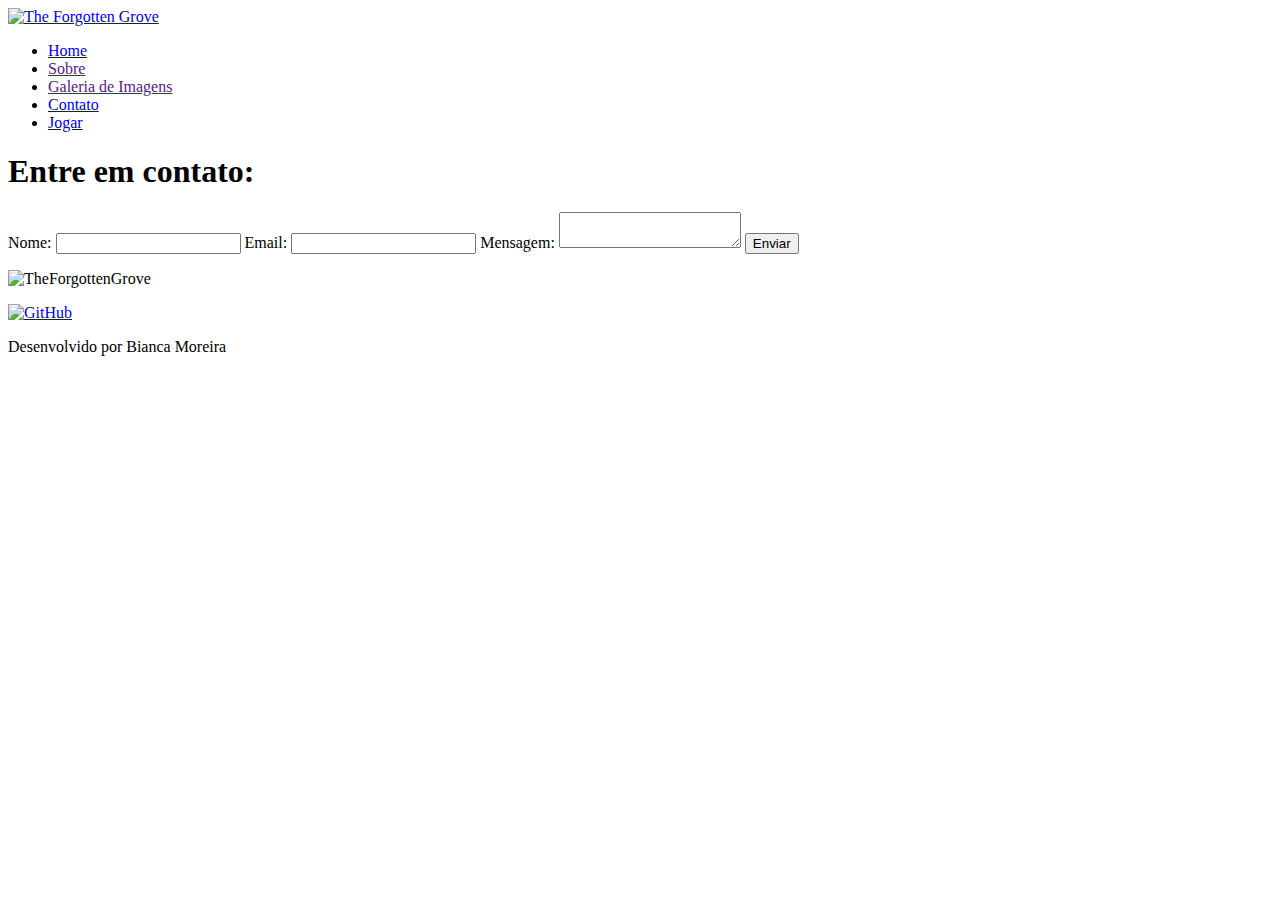
==== contato.html @ 0e37df90 "Contato" ====
<!DOCTYPE html>
<html lang="pt-br">
<head>
    <meta charset="UTF-8">
    <meta name="viewport" content="width=device-width, initial-scale=1.0">
    <title>The Forgotten Groove</title>
    <link rel="stylesheet" href="style.css">
    <meta name="description" content="Site do Projeto TechAcademy">

    <link rel="shortcut icon" href="images/icon.png">
</head>
<body>

    <header class="header">
        <div class="flex">
        <div class="flex-col1">
        <a href="index.html" title="Home" class="header-logo">
            <img src="images/logo.png" alt="The Forgotten Grove">
        </a> 
        </div>
        <div class="flex-col2">
        <nav class="header-nav">
            <ul>
                <li>
                    <a href="index.html" title="Home">Home</a>
                </li>
                <li>
                    <a href="" title="Sobre">Sobre</a>
                </li>
                <li>
                    <a href="" title="Galeria de Imagens">Galeria de Imagens</a>
                </li>
                <li>
                    <a href="contato.html" title="Contato">Contato</a>
                </li>
                <li>
                    <a href="jogar.html" title="Jogar" class="btn">Jogar</a>
                </li>
            </ul>
        </nav>
    </div>
</div>
    </header>

    <h1>Entre em contato:</h1>

    <main>
    <section class="sobre">
    <form id="contatoForm">
        <label for="nome">Nome:</label>
        <input type="text" id="nome" name="nome" required>
      
        <label for="email">Email:</label>
        <input type="email" id="email" name="email" required>
      
        <label for="mensagem">Mensagem:</label>
        <textarea id="mensagem" name="mensagem" required></textarea>
      
        <button type="submit" class="btn">Enviar</button>
        <p id="mensagemErro" style="color: red;"></p>
      </form>
    </section>
    </main>

    <footer class="footer">
        <div class="container center">
            <p>
                <img src="images/logo.png" alt="TheForgottenGrove">
            </p>
            <div class="social-icons">
                <a href="https://github.com/bianca-mps" target="_blank">
                    <img src="https://cdn-icons-png.flaticon.com/512/733/733553.png" alt="GitHub" width="30">
                </a>
            </div>
            <p>
                Desenvolvido por Bianca Moreira
            </p>
        </div>
    </footer>
</body>
</html>
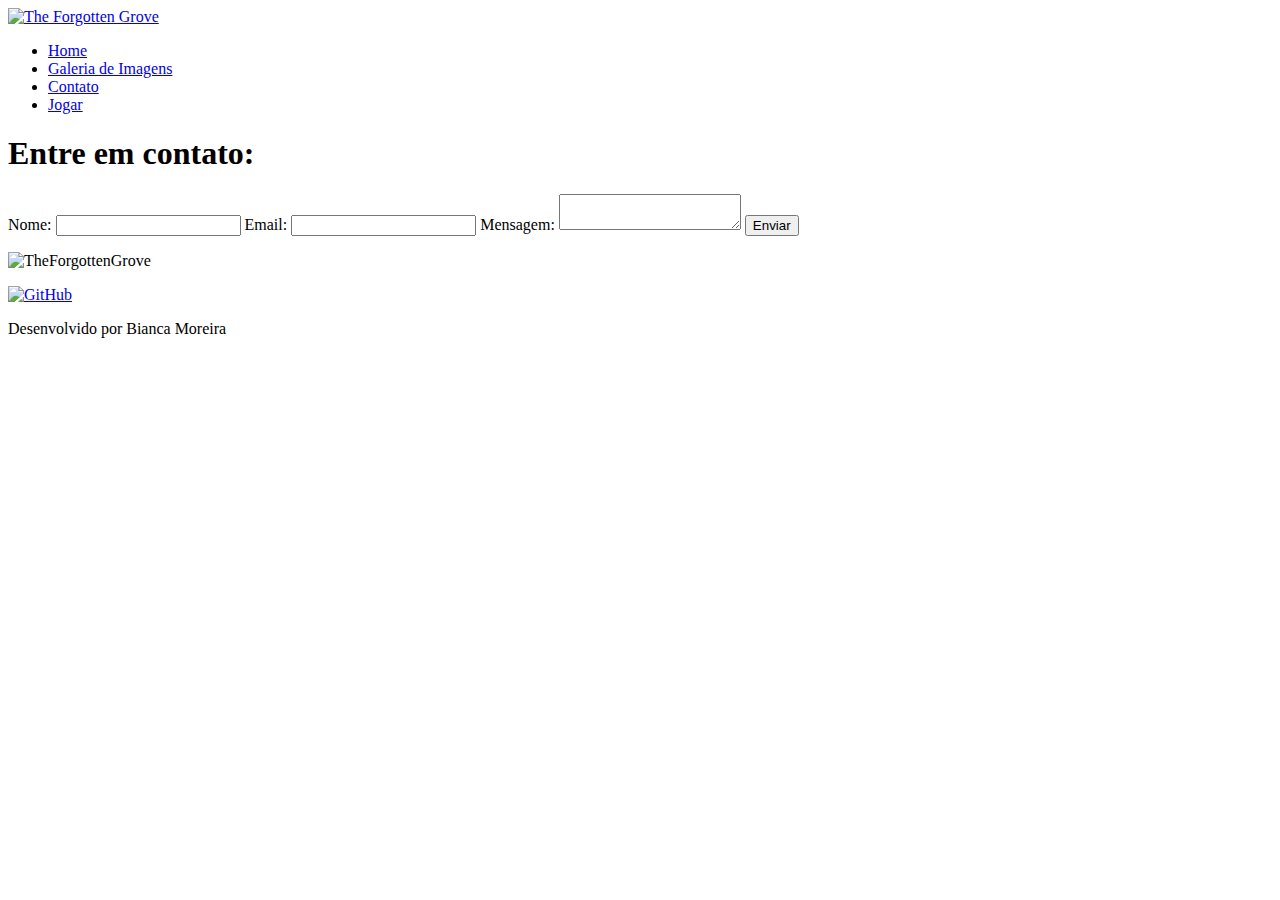
==== commit 661e5347: "Adicionando alert para pagina de Contato" ====
--- a/contato.html
+++ b/contato.html
@@ -25,10 +25,7 @@
                     <a href="index.html" title="Home">Home</a>
                 </li>
                 <li>
-                    <a href="" title="Sobre">Sobre</a>
-                </li>
-                <li>
-                    <a href="" title="Galeria de Imagens">Galeria de Imagens</a>
+                    <a href="galeria.html" title="Galeria de Imagens">Galeria de Imagens</a>
                 </li>
                 <li>
                     <a href="contato.html" title="Contato">Contato</a>
@@ -43,8 +40,7 @@
     </header>
 
     <h1>Entre em contato:</h1>
-
-    <main>
+    <main class="main-contato">
     <section class="sobre">
     <form id="contatoForm">
         <label for="nome">Nome:</label>
@@ -58,10 +54,11 @@
       
         <button type="submit" class="btn">Enviar</button>
         <p id="mensagemErro" style="color: red;"></p>
+        <p id="mensagemSucesso" style="color: green; display: none;">Mensagem enviada com sucesso!</p>
       </form>
     </section>
     </main>
-
+    
     <footer class="footer">
         <div class="container center">
             <p>
@@ -77,5 +74,27 @@
             </p>
         </div>
     </footer>
+
+    <script>
+        document.addEventListener('DOMContentLoaded', function () {
+          const form = document.getElementById('contatoForm');
+      
+          form.addEventListener('submit', function (event) {
+            event.preventDefault(); 
+      
+            const nome = form.nome.value.trim();
+            const email = form.email.value.trim();
+            const mensagem = form.mensagem.value.trim();
+      
+            if (nome && email && mensagem) {
+              alert("Mensagem enviada com sucesso!");
+
+              form.reset();
+            } else {
+              alert("Por favor, preencha todos os campos.");
+            }
+          });
+        });
+      </script>
 </body>
-</html>+</html> 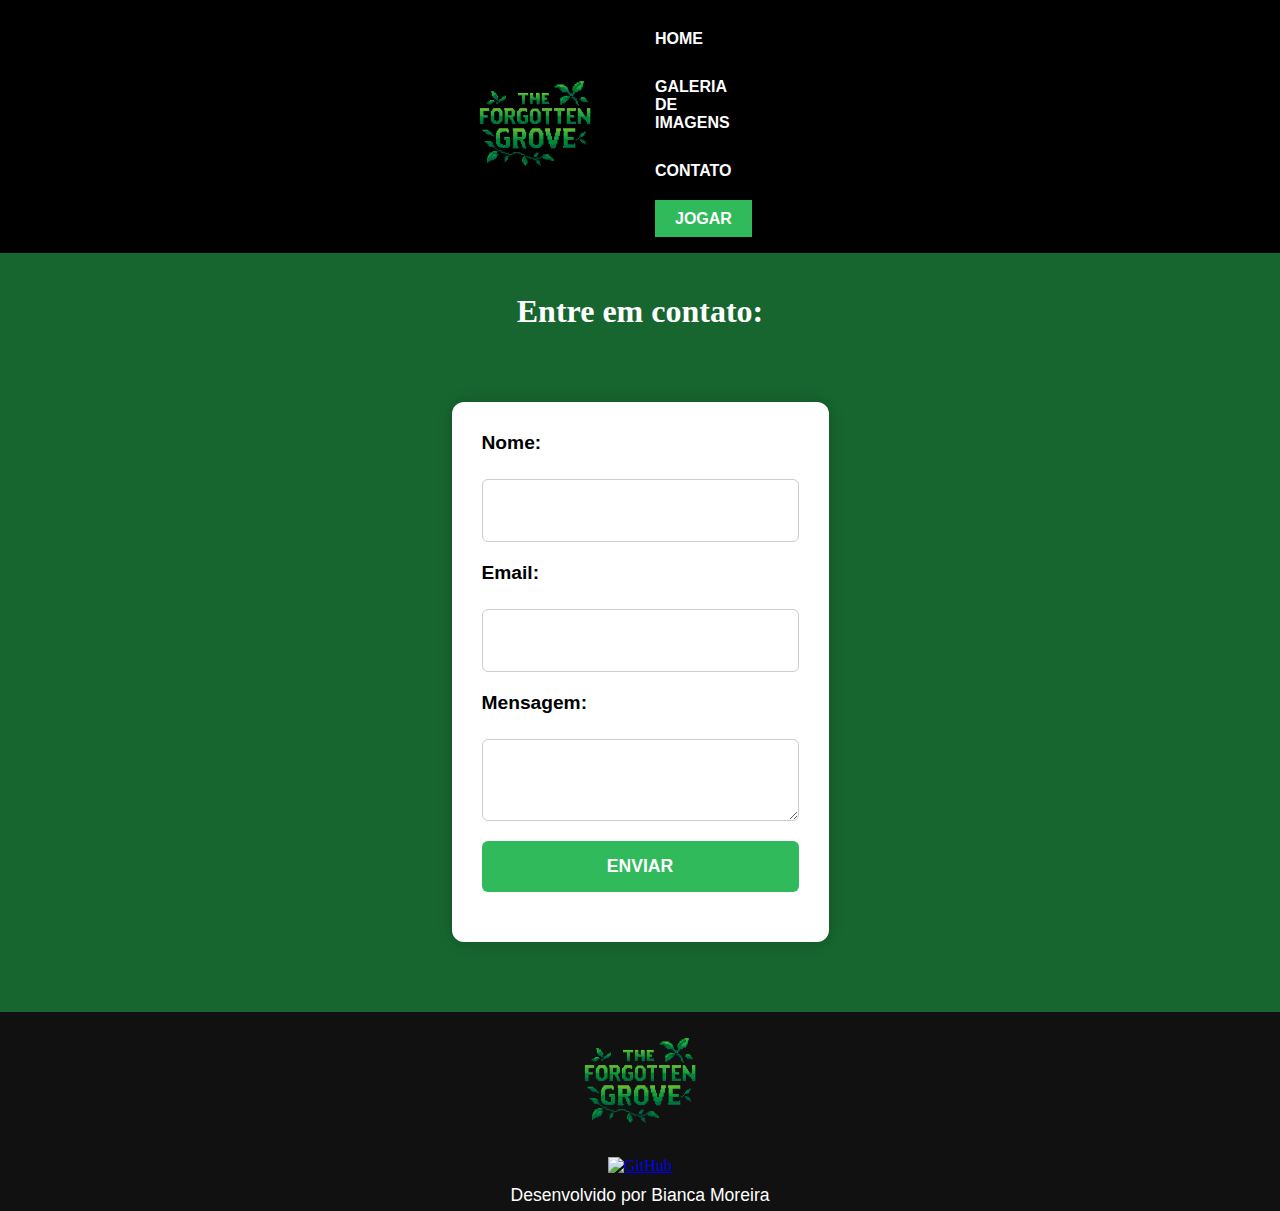
==== commit c68323da: "Pagina Contato" ====
--- a/contato.html
+++ b/contato.html
@@ -3,7 +3,7 @@
 <head>
     <meta charset="UTF-8">
     <meta name="viewport" content="width=device-width, initial-scale=1.0">
-    <title>The Forgotten Groove</title>
+    <title>The Forgotten Grove</title>
     <link rel="stylesheet" href="style.css">
     <meta name="description" content="Site do Projeto TechAcademy">
 
--- a/style.css
+++ b/style.css
@@ -0,0 +1,275 @@
+*{
+    margin: 0;
+    box-sizing: border-box;
+}
+
+body {
+    background-color: rgb(23, 102, 48);
+}
+
+header {
+    background-color: black;;
+    width: 100%;
+    height: 100;
+}
+
+.flex {
+    display: flex;
+    justify-content: space-between;
+    align-items: center;
+    height: 100%;
+    .flex-col1 {
+        display: flex;
+        align-items: center;
+        padding-left: 470px;
+    }
+    .flex-col1 img {
+        max-height: 130px;
+        width: auto;
+    }
+    .flex-col2 {
+        display: flex;
+        align-items: center;
+        padding-right: 600px;
+        padding-bottom: 10px;
+    }
+}
+
+nav {
+    float: right;
+    padding-right: 50px;
+    padding-top: 15px;
+    ul {
+        font-weight: bold;
+        font-family: Arial;
+        text-transform: uppercase;
+    }
+    li {
+        display: inline-block;
+        margin: 15px;
+    }
+    a {
+        color: white;
+        text-decoration: none;
+    }
+    a:hover {
+        color: rgb(20, 184, 77);
+    }
+    .btn {
+        background-color: rgb(48, 186, 92);
+        padding: 10px 20px 10px 20px;
+        border: 10px;
+    }
+    .btn:hover {
+        color: rgb(7, 139, 53);
+      }
+    }
+
+h1 {
+    text-align: center;
+    justify-content: center;
+    align-items: center;
+    padding-top: 40px;
+    font-family: verdana;
+    color: white;
+}
+
+.main-contato {
+        display: flex;
+        justify-content: center;
+        align-items: center;
+        flex-direction: column;
+        font-size: 7rem; /* aumenta o tamanho do título */
+        padding-top: 25px;
+        font-family: arial;
+      }
+      form {
+        display: flex;
+        flex-direction: column;
+        gap: 20px;
+        width: 100%;
+        max-width: 900px;
+        background-color: white;
+        padding: 30px;
+        border-radius: 12px;
+        box-shadow: 0 0 15px rgba(0, 0, 0, 0.2);
+        font-size: 1.2rem;
+      }
+      form input,form textarea {
+        padding: 20px 40px;
+        border: 1px solid #ccc;
+        border-radius: 6px;
+        font-size: 1.1rem;
+        width: 100%;
+      }
+      form label {
+        margin-bottom: 5px;
+        font-weight: bold;
+      }
+      form button {
+        background-color: rgb(48, 186, 92);
+        color: white;
+        padding: 15px 20px;
+        border-radius: 6px;
+        border: none;
+        text-transform: uppercase;
+        font-weight: bold;
+        font-size: 1.1rem;
+      }  
+      form button:hover {
+        background-color: rgb(4, 165, 60);
+      }
+      
+      .footer {
+        background-color: #111;
+        color: #fff;
+        padding: 05px ;
+        text-align: center;
+        margin-top: 70px;
+      }
+      
+      .footer .container {
+        display: flex;
+        flex-direction: column; 
+        align-items: center;
+        justify-content: center;
+        gap: 05px;
+      }
+      
+      .footer img {
+        max-width: 150px; 
+        height: 130px;
+      }
+      
+      .footer p {
+        margin: 0;
+        font-size: 1.1rem;
+        font-family: arial;
+      }
+
+      .social-icons {
+        display: flex;
+        padding-bottom: 05px;
+      }
+      
+      .social-icons img {
+        width: 30px;
+        height: 30px;
+        transition: transform 0.2s ease;
+      }
+      
+      .social-icons img:hover {
+        transform: scale(1.2);
+        filter: brightness(1.2);
+      }
+
+      .banner {
+        width: 100%;
+        overflow: hidden;
+    }
+    
+    .banner img {
+        width: 100%;
+        height: 650px; 
+        object-fit: cover; 
+        display: block;
+    }
+
+    p {
+      text-align: center;
+      font-family: verdana;
+    }
+
+   section.sobre .container p {
+    padding-top: 30px;
+    font-size: 1.1rem;
+    font-family: verdana;
+
+   }
+   h1 {
+    padding-bottom: 15px
+   }
+
+   section.historia .container {
+    display: flex;
+    flex-direction: row;
+    align-items: center;
+    justify-content: center;
+    gap: 40px;
+    padding: 60px 20px;
+    flex-wrap: wrap;
+
+  }
+ 
+  .img-game img {
+    max-width: 550px; 
+    width: 100%;
+    height: auto;
+    border-radius: 06px;
+    padding-right: 100px;
+    padding-top: 70px;
+  }
+
+
+  .col-sobre {
+    flex: 1;
+    max-width: 600px;
+    padding-left: 100px;
+  }
+  
+  .col-sobre h1 {
+    margin-bottom: 15px;
+  }
+  
+  .col-sobre p {
+    text-align: justify;
+    font-size: 1.1rem;
+    line-height: 1.6;
+    font-family: verdana;
+    padding-top: 05px;
+  }
+
+  .sobre .container {
+    max-width: 900px;
+    margin: 0 auto;
+    padding: 2rem;
+    text-align: center;
+}
+
+h1 {
+    font-size: 2rem;
+    margin-bottom: 2rem;
+}
+
+.grid {
+    display: grid;
+    grid-template-columns: repeat(2, 1fr);
+    gap: 20px;
+    justify-items: center;
+    align-items: center;
+}
+
+.col img {
+    width: 100%;
+    max-width: 600px;
+    height: auto;
+    border-radius: 10px;
+    box-shadow: 0 4px 8px rgba(0, 0, 0, 0.2);
+    transition: transform 0.3s ease;
+}
+
+.col img:hover {
+    transform: scale(1.05);
+}
+
+.botaojogar {
+  display: inline-block;
+  background-color: #3c8f6e;
+  color: white;
+  padding: 10px 20px;
+  margin-top: 20px;
+  text-decoration: none;
+  font-weight: bold;
+  border-radius: 8px;
+  font-family: verdana;
+}